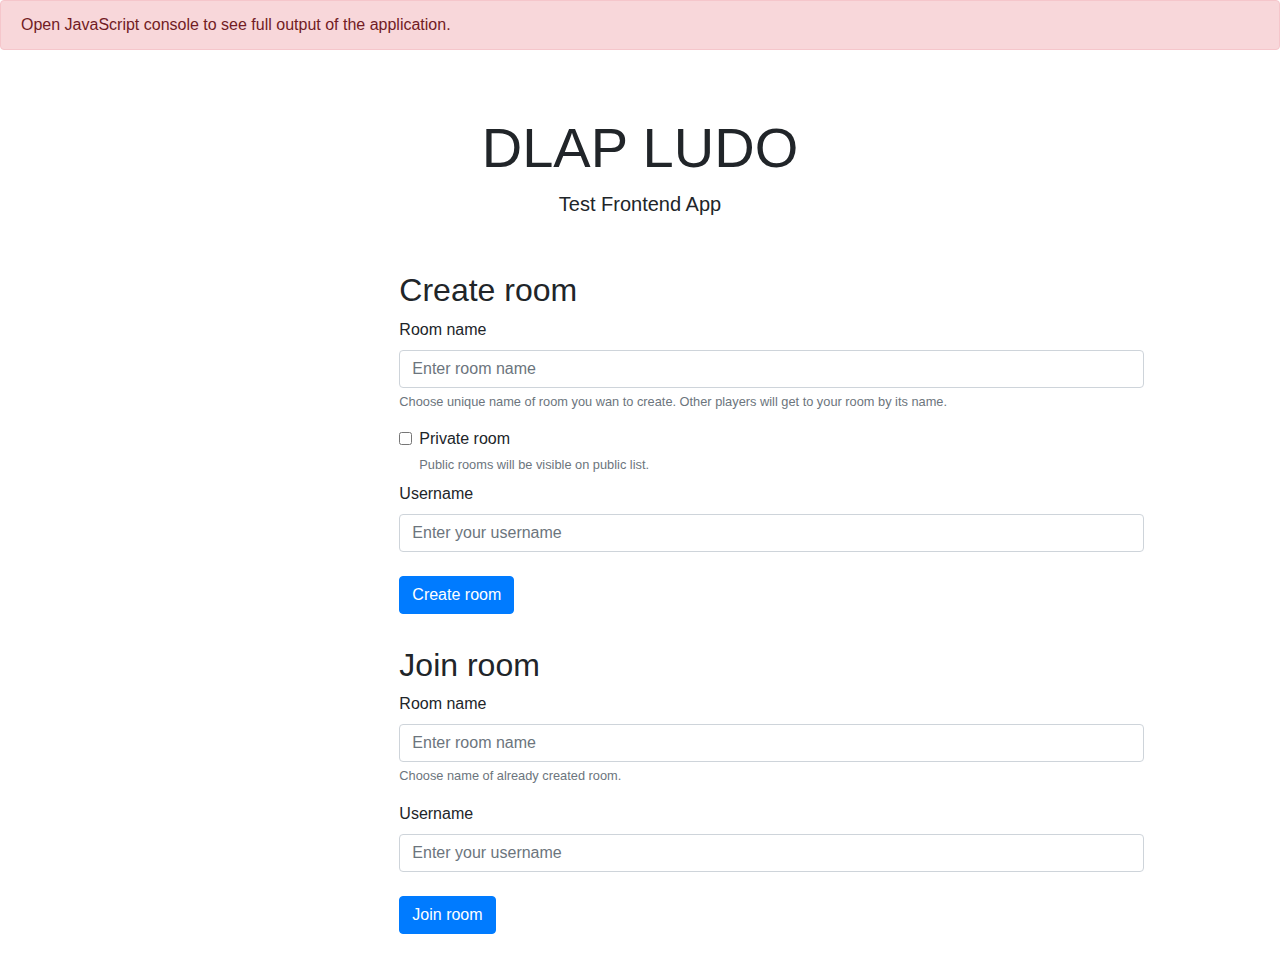
==== test_frontend_app/index.html @ a2898cd8 "Add test frontend app" ====
<!doctype html>
<html lang="en">
<head>
    <meta charset="utf-8">
    <meta name="description" content="">
    <meta name="author" content="Adam Pertek">
    <title>Test Frontend App - DLAP LUDO</title>
    <link href="css/bootstrap.min.css" rel="stylesheet">
    <link href="css/main.css" rel="stylesheet">
</head>

<body>
    <div class="alert alert-danger" role="alert">Open JavaScript console to see full output of the application.</div>

    <div class="px-3 py-3 pt-md-5 pb-md-4 mx-auto text-center">
        <h1 class="display-4">DLAP LUDO</h1>
        <p class="lead">Test Frontend App</p>
    </div>

    <div class="container p-1 m-2" id="create_room__container">
        <div class="row">
            <div class="col-8 offset-4">
                <form>
                    <h2>Create room</h2>
                    <div class="alert alert-danger d-none" id="create_room__error_message" role="alert">
                        <ul></ul>
                    </div>
                    <div class="form-group">
                        <label for="create_room__room_name">Room name</label>
                        <input type="text" class="form-control" id="create_room__room_name" placeholder="Enter room name">
                        <small id="create_room__room_name_help" class="form-text text-muted">Choose unique name of room you wan to create. Other players will get to your room by its name.</small>
                    </div>
                    <div class="form-check mb-2 mt-2">
                        <input type="checkbox" class="form-check-input" id="create_room__is_private_room">
                        <label class="form-check-label" for="create_room__is_private_room">Private room</label>
                        <small id="create_room__is_private_room_help" class="form-text text-muted">Public rooms will be visible on public list.</small>
                    </div>
                    <div class="form-group">
                        <label for="create_room__admin_username">Username</label>
                        <input type="text" class="form-control" id="create_room__admin_username" placeholder="Enter your username">
                    </div>
                    <div class="form-group mt-4">
                        <button type="submit" class="btn btn-primary" id="create_room__submit_button">Create room</button>
                    </div>
                </form>
            </div>
        </div>
    </div>
    <div class="container p-1 m-2" id="join_room__container">
        <div class="row">
            <div class="col-8 offset-4">
                <form>
                    <h2>Join room</h2>
                    <div class="alert alert-danger d-none" id="join_room__error_message" role="alert">
                        <ul></ul>
                    </div>
                    <div class="form-group">
                        <label for="join_room__room_name">Room name</label>
                        <input type="text" class="form-control" id="join_room__room_name" placeholder="Enter room name">
                        <small id="join_room__room_name_help" class="form-text text-muted">Choose name of already created room.</small>
                    </div>
                    <div class="form-group">
                        <label for="join_room__username">Username</label>
                        <input type="text" class="form-control" id="join_room__username" placeholder="Enter your username">
                    </div>
                    <div class="form-group mt-4">
                        <button type="submit" class="btn btn-primary" id="join_room__submit_button">Join room</button>
                    </div>
                </form>
            </div>
        </div>
    </div>


    <div class="container d-none" id="game__container">
        <div class="card-deck mb-3 text-center">
            <div class="card mb-4 box-shadow">
                <div class="card-header">
                    <h4 class="my-0 font-weight-normal">Free</h4>
                </div>
                <div class="card-body">
                    <h1 class="card-title">$0 <small class="text-muted">/ mo</small></h1>
                    <ul class="list-unstyled mt-3 mb-4">
                        <li>10 users included</li>
                        <li>2 GB of storage</li>
                        <li>Email support</li>
                        <li>Help center access</li>
                    </ul>
                    <button type="button" class="btn btn-lg btn-block btn-outline-primary">Sign up for free</button>
                </div>
            </div>
            <div class="card mb-4 box-shadow">
                <div class="card-header">
                    <h4 class="my-0 font-weight-normal">Pro</h4>
                </div>
                <div class="card-body">
                    <h1 class="card-title">$15 <small class="text-muted">/ mo</small></h1>
                    <ul class="list-unstyled mt-3 mb-4">
                        <li>20 users included</li>
                        <li>10 GB of storage</li>
                        <li>Priority email support</li>
                        <li>Help center access</li>
                    </ul>
                    <button type="button" class="btn btn-lg btn-block btn-primary">Get started</button>
                </div>
            </div>
            <div class="card mb-4 box-shadow">
                <div class="card-header">
                    <h4 class="my-0 font-weight-normal">Enterprise</h4>
                </div>
                <div class="card-body">
                    <h1 class="card-title">$29 <small class="text-muted">/ mo</small></h1>
                    <ul class="list-unstyled mt-3 mb-4">
                        <li>30 users included</li>
                        <li>15 GB of storage</li>
                        <li>Phone and email support</li>
                        <li>Help center access</li>
                    </ul>
                    <button type="button" class="btn btn-lg btn-block btn-primary">Contact us</button>
                </div>
            </div>
            <div class="card mb-4 box-shadow">
                <div class="card-header">
                    <h4 class="my-0 font-weight-normal">Enterprise</h4>
                </div>
                <div class="card-body">
                    <h1 class="card-title">$29 <small class="text-muted">/ mo</small></h1>
                    <ul class="list-unstyled mt-3 mb-4">
                        <li>30 users included</li>
                        <li>15 GB of storage</li>
                        <li>Phone and email support</li>
                        <li>Help center access</li>
                    </ul>
                    <button type="button" class="btn btn-lg btn-block btn-primary">Contact us</button>
                </div>
            </div>
        </div>
    <script src="js/main.js"></script>
</body>
</html>
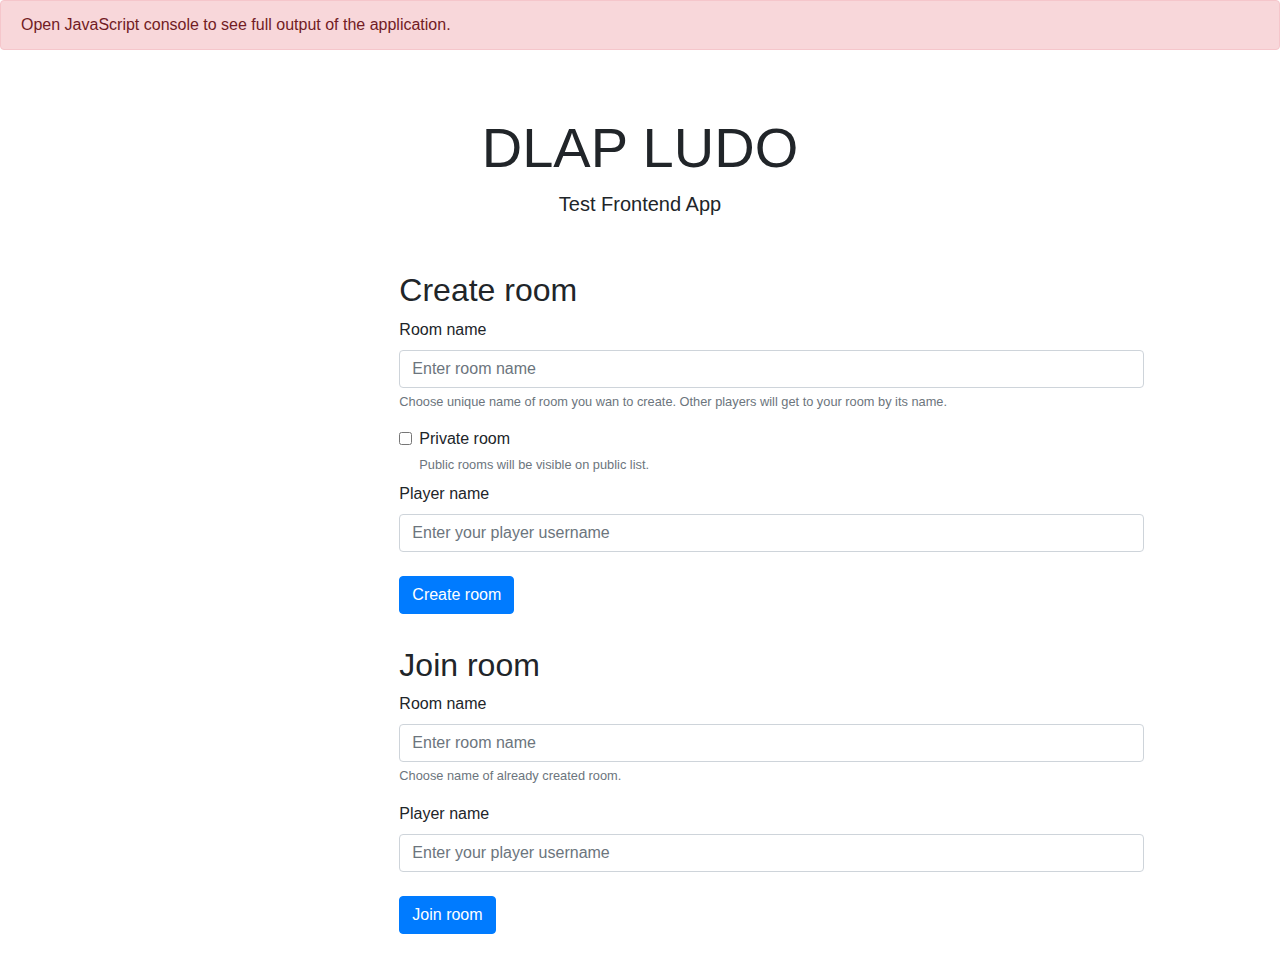
==== commit 4ccababc: "Add base.html and static files" ====
--- a/test_frontend_app/index.html
+++ b/test_frontend_app/index.html
@@ -22,9 +22,7 @@
             <div class="col-8 offset-4">
                 <form>
                     <h2>Create room</h2>
-                    <div class="alert alert-danger d-none" id="create_room__error_message" role="alert">
-                        <ul></ul>
-                    </div>
+                    <div id="create_room__errors" class="d-none">Errors list</div>
                     <div class="form-group">
                         <label for="create_room__room_name">Room name</label>
                         <input type="text" class="form-control" id="create_room__room_name" placeholder="Enter room name">
@@ -36,8 +34,8 @@
                         <small id="create_room__is_private_room_help" class="form-text text-muted">Public rooms will be visible on public list.</small>
                     </div>
                     <div class="form-group">
-                        <label for="create_room__admin_username">Username</label>
-                        <input type="text" class="form-control" id="create_room__admin_username" placeholder="Enter your username">
+                        <label for="create_room__admin_player_username">Player name</label>
+                        <input type="text" class="form-control" id="create_room__admin_player_username" placeholder="Enter your player username">
                     </div>
                     <div class="form-group mt-4">
                         <button type="submit" class="btn btn-primary" id="create_room__submit_button">Create room</button>
@@ -51,17 +49,15 @@
             <div class="col-8 offset-4">
                 <form>
                     <h2>Join room</h2>
-                    <div class="alert alert-danger d-none" id="join_room__error_message" role="alert">
-                        <ul></ul>
-                    </div>
+                    <div id="join_room__errors" class="d-none"></div>
                     <div class="form-group">
                         <label for="join_room__room_name">Room name</label>
                         <input type="text" class="form-control" id="join_room__room_name" placeholder="Enter room name">
                         <small id="join_room__room_name_help" class="form-text text-muted">Choose name of already created room.</small>
                     </div>
                     <div class="form-group">
-                        <label for="join_room__username">Username</label>
-                        <input type="text" class="form-control" id="join_room__username" placeholder="Enter your username">
+                        <label for="join_room__player_username">Player name</label>
+                        <input type="text" class="form-control" id="join_room__player_username" placeholder="Enter your player username">
                     </div>
                     <div class="form-group mt-4">
                         <button type="submit" class="btn btn-primary" id="join_room__submit_button">Join room</button>
